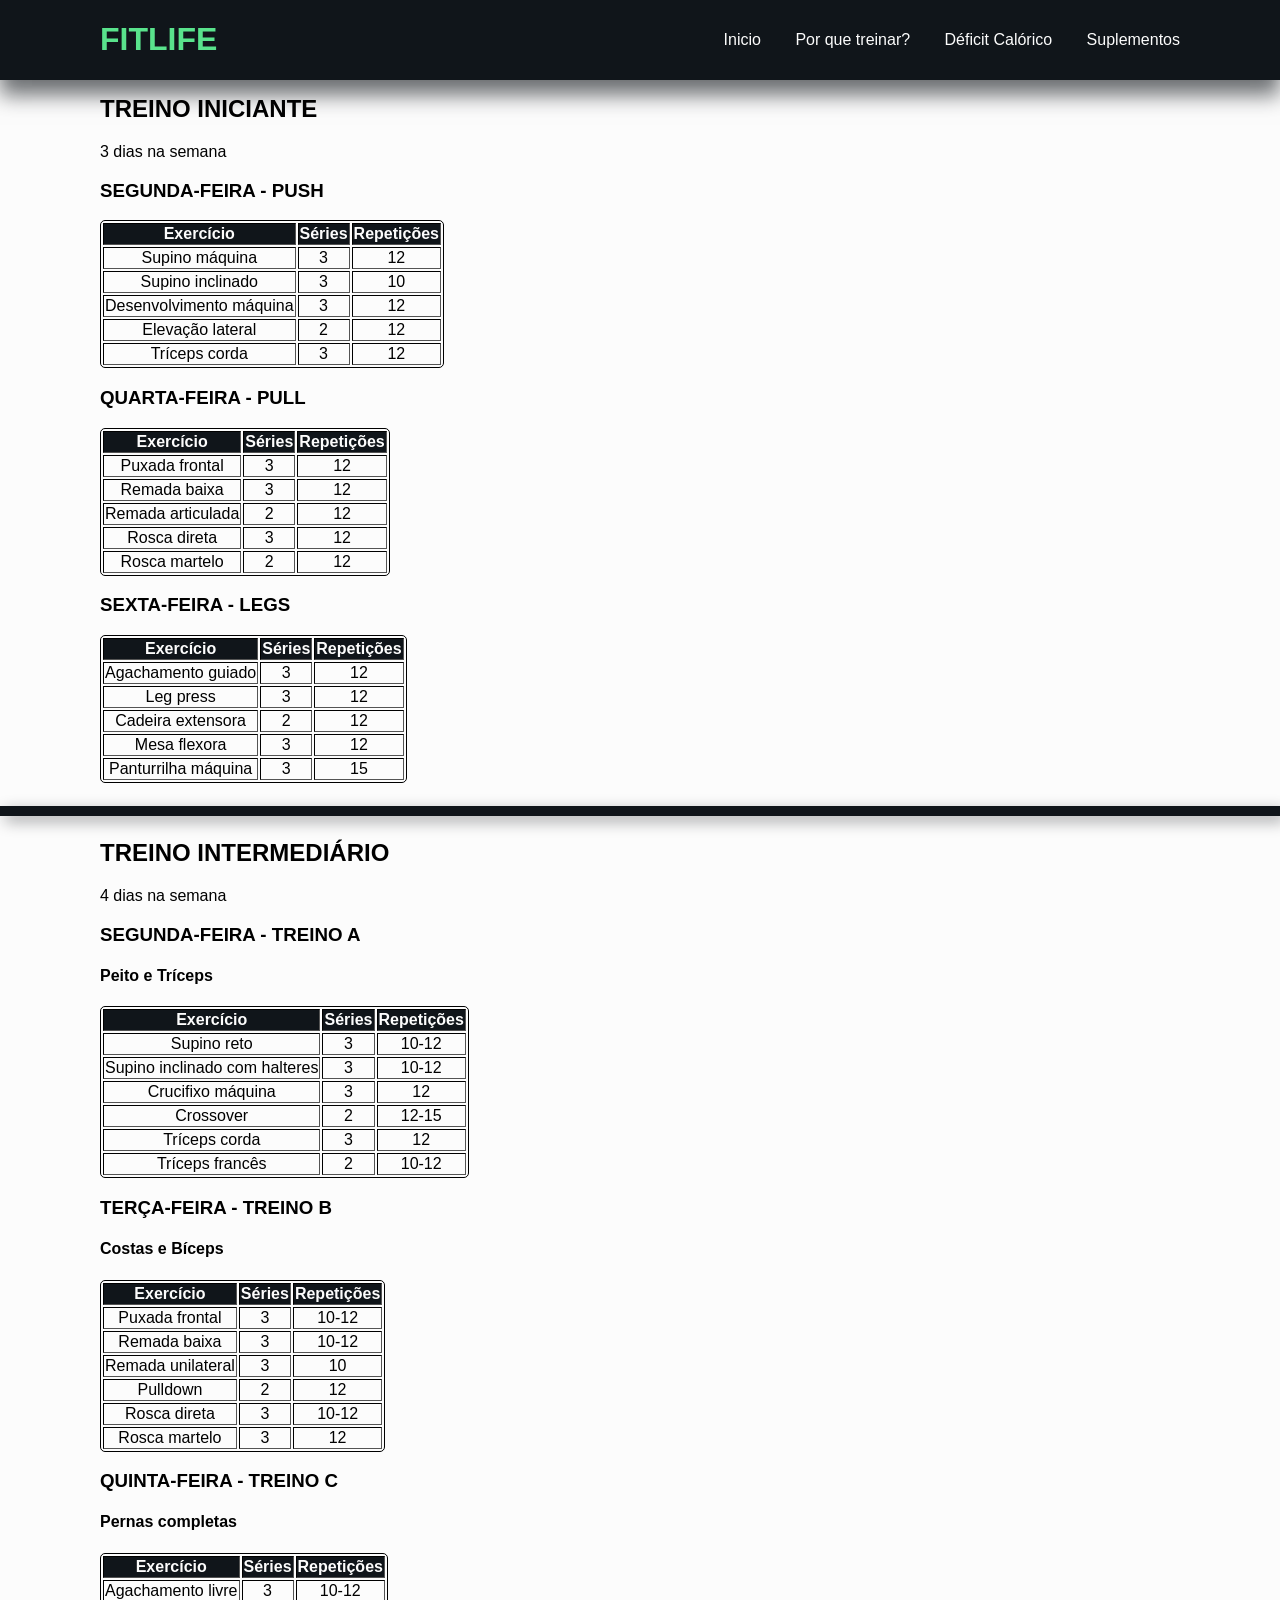
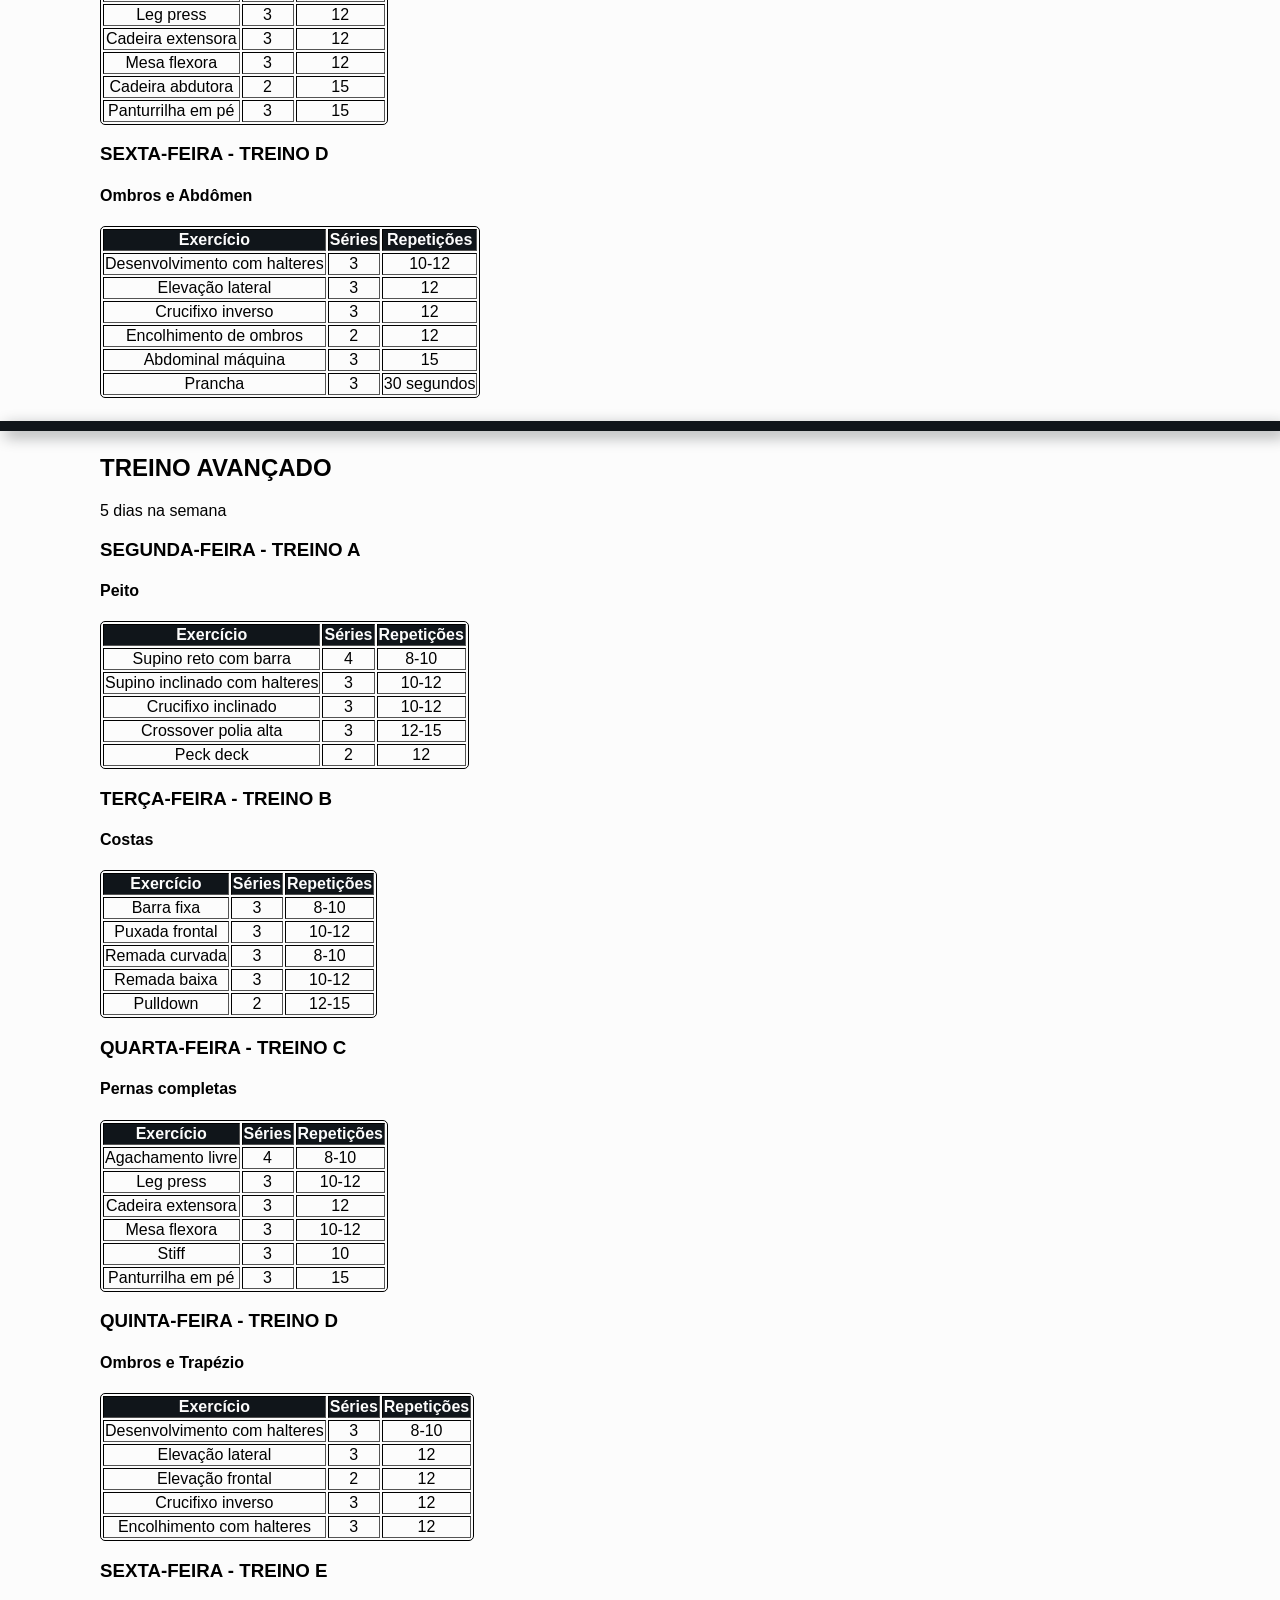
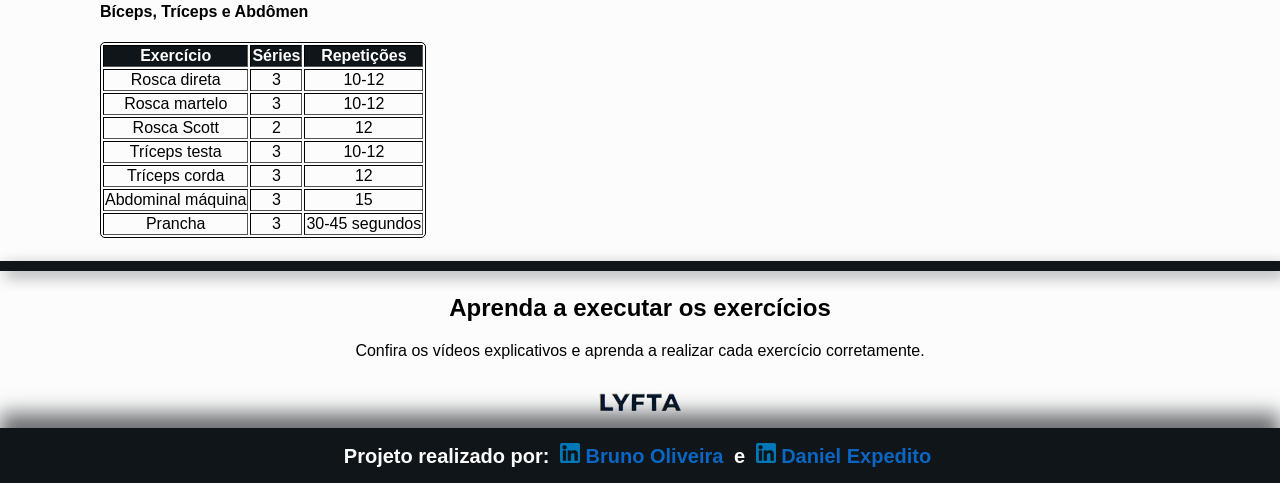
==== pagina01.html @ b1cc84f3 "first commit" ====
<!DOCTYPE html>
<html lang="pt">

<head>
    <meta charset="UTF-8">
    <meta name="viewport" content="width=device-width, initial-scale=1.0">
    <title>Treinos</title>
    <link rel="stylesheet" href="style.css">
</head>

<body class=""> <!--Aqui é o Plano de treino-->
    <header>
        <h1>FITLIFE</h1>
        <nav>
            <a href="pagina00.html">Inicio</a>
            <a href="pagina02.html">Por que treinar?</a>
            <a href="pagina03.html">Déficit Calórico</a>
            <a href="pagina04.html">Suplementos</a>
        </nav> <!--Cabeçalho-->
    </header>
    <main>
        <section class="iniciante"> <!--INICIANTE-->
            <div class="divMain">
                <h1>TREINO INICIANTE</h1>
                <P>3 dias na semana</P>
                <h3>SEGUNDA-FEIRA - PUSH</h3>
                <table border="1"  class="tabelas">
                    <thead>
                        <tr>
                            <th>Exercício</th>
                            <th>Séries</th>
                            <th>Repetições</th>
                        </tr>
                    </thead>
                    <tbody>
                        <tr>
                            <td>Supino máquina</td>
                            <td>3</td>
                            <td>12</td>
                        </tr>
                        <tr>
                            <td>Supino inclinado</td>
                            <td>3</td>
                            <td>10</td>
                        </tr>
                        <tr>
                            <td>Desenvolvimento máquina</td>
                            <td>3</td>
                            <td>12</td>
                        </tr>
                        <tr>
                            <td>Elevação lateral</td>
                            <td>2</td>
                            <td>12</td>
                        </tr>
                        <tr>
                            <td>Tríceps corda</td>
                            <td>3</td>
                            <td>12</td>
                        </tr>
                    </tbody>
                </table>
                <h3>QUARTA-FEIRA - PULL</h3>
                <table border="1"  class="tabelas">
                    <thead>
                        <tr>
                            <th>Exercício</th>
                            <th>Séries</th>
                            <th>Repetições</th>
                        </tr>
                    </thead>
                    <tbody>
                        <tr>
                            <td>Puxada frontal</td>
                            <td>3</td>
                            <td>12</td>
                        </tr>
                        <tr>
                            <td>Remada baixa</td>
                            <td>3</td>
                            <td>12</td>
                        </tr>
                        <tr>
                            <td>Remada articulada</td>
                            <td>2</td>
                            <td>12</td>
                        </tr>
                        <tr>
                            <td>Rosca direta</td>
                            <td>3</td>
                            <td>12</td>
                        </tr>
                        <tr>
                            <td>Rosca martelo</td>
                            <td>2</td>
                            <td>12</td>
                        </tr>
                    </tbody>
                </table>

                <h3>SEXTA-FEIRA - LEGS</h3>
                <table border="1"  class="tabelas">
                    <thead>
                        <tr>
                            <th>Exercício</th>
                            <th>Séries</th>
                            <th>Repetições</th>
                        </tr>
                    </thead>
                    <tbody>
                        <tr>
                            <td>Agachamento guiado</td>
                            <td>3</td>
                            <td>12</td>
                        </tr>
                        <tr>
                            <td>Leg press</td>
                            <td>3</td>
                            <td>12</td>
                        </tr>
                        <tr>
                            <td>Cadeira extensora</td>
                            <td>2</td>
                            <td>12</td>
                        </tr>
                        <tr>
                            <td>Mesa flexora</td>
                            <td>3</td>
                            <td>12</td>
                        </tr>
                        <tr>
                            <td>Panturrilha máquina</td>
                            <td>3</td>
                            <td>15</td>
                        </tr>
                    </tbody>
                </table>
            </div>
            <hr class="linha">
        </section>
        <section class="intermediario"><!--INTERMEDIÁRIO-->
            <div class="divMain">
                <h1>TREINO INTERMEDIÁRIO</h1>
                <P>4 dias na semana</P>
                <!-- TREINO A -->
                <h3>SEGUNDA-FEIRA - TREINO A</h3>
                <h4>Peito e Tríceps</h4>

                <table border="1"  class="tabelas">
                    <thead>
                        <tr>
                            <th>Exercício</th>
                            <th>Séries</th>
                            <th>Repetições</th>
                        </tr>
                    </thead>

                    <tbody>
                        <tr>
                            <td>Supino reto</td>
                            <td>3</td>
                            <td>10-12</td>
                        </tr>
                        <tr>
                            <td>Supino inclinado com halteres</td>
                            <td>3</td>
                            <td>10-12</td>
                        </tr>
                        <tr>
                            <td>Crucifixo máquina</td>
                            <td>3</td>
                            <td>12</td>
                        </tr>
                        <tr>
                            <td>Crossover</td>
                            <td>2</td>
                            <td>12-15</td>
                        </tr>
                        <tr>
                            <td>Tríceps corda</td>
                            <td>3</td>
                            <td>12</td>
                        </tr>
                        <tr>
                            <td>Tríceps francês</td>
                            <td>2</td>
                            <td>10-12</td>
                        </tr>
                    </tbody>
                </table>


                <!-- TREINO B -->
                <h3>TERÇA-FEIRA - TREINO B</h3>
                <h4>Costas e Bíceps</h4>

                <table border="1"  class="tabelas">
                    <thead>
                        <tr>
                            <th>Exercício</th>
                            <th>Séries</th>
                            <th>Repetições</th>
                        </tr>
                    </thead>

                    <tbody>
                        <tr>
                            <td>Puxada frontal</td>
                            <td>3</td>
                            <td>10-12</td>
                        </tr>
                        <tr>
                            <td>Remada baixa</td>
                            <td>3</td>
                            <td>10-12</td>
                        </tr>
                        <tr>
                            <td>Remada unilateral</td>
                            <td>3</td>
                            <td>10</td>
                        </tr>
                        <tr>
                            <td>Pulldown</td>
                            <td>2</td>
                            <td>12</td>
                        </tr>
                        <tr>
                            <td>Rosca direta</td>
                            <td>3</td>
                            <td>10-12</td>
                        </tr>
                        <tr>
                            <td>Rosca martelo</td>
                            <td>3</td>
                            <td>12</td>
                        </tr>
                    </tbody>
                </table>


                <!-- TREINO C -->
                <h3>QUINTA-FEIRA - TREINO C</h3>
                <h4>Pernas completas</h4>

                <table border="1"  class="tabelas">
                    <thead>
                        <tr>
                            <th>Exercício</th>
                            <th>Séries</th>
                            <th>Repetições</th>
                        </tr>
                    </thead>

                    <tbody>
                        <tr>
                            <td>Agachamento livre</td>
                            <td>3</td>
                            <td>10-12</td>
                        </tr>
                        <tr>
                            <td>Leg press</td>
                            <td>3</td>
                            <td>12</td>
                        </tr>
                        <tr>
                            <td>Cadeira extensora</td>
                            <td>3</td>
                            <td>12</td>
                        </tr>
                        <tr>
                            <td>Mesa flexora</td>
                            <td>3</td>
                            <td>12</td>
                        </tr>
                        <tr>
                            <td>Cadeira abdutora</td>
                            <td>2</td>
                            <td>15</td>
                        </tr>
                        <tr>
                            <td>Panturrilha em pé</td>
                            <td>3</td>
                            <td>15</td>
                        </tr>
                    </tbody>
                </table>


                <!-- TREINO D -->
                <h3>SEXTA-FEIRA - TREINO D</h3>
                <h4>Ombros e Abdômen</h4>

                <table border="1"  class="tabelas">
                    <thead>
                        <tr>
                            <th>Exercício</th>
                            <th>Séries</th>
                            <th>Repetições</th>
                        </tr>
                    </thead>

                    <tbody>
                        <tr>
                            <td>Desenvolvimento com halteres</td>
                            <td>3</td>
                            <td>10-12</td>
                        </tr>
                        <tr>
                            <td>Elevação lateral</td>
                            <td>3</td>
                            <td>12</td>
                        </tr>
                        <tr>
                            <td>Crucifixo inverso</td>
                            <td>3</td>
                            <td>12</td>
                        </tr>
                        <tr>
                            <td>Encolhimento de ombros</td>
                            <td>2</td>
                            <td>12</td>
                        </tr>
                        <tr>
                            <td>Abdominal máquina</td>
                            <td>3</td>
                            <td>15</td>
                        </tr>
                        <tr>
                            <td>Prancha</td>
                            <td>3</td>
                            <td>30 segundos</td>
                        </tr>
                    </tbody>
                </table>

            </div>
        </section>
        <hr class="linha">
        <section class="avancado"><!--BODYBUOLDER AVANÇADO-->
            <div class="divMain">
                <div>
                    <h1>TREINO AVANÇADO</h1>
                    <P>5 dias na semana</P>
                    <!-- TREINO A -->
                    <h3>SEGUNDA-FEIRA - TREINO A</h3>
                    <h4>Peito</h4>

                    <table border="1"  class="tabelas">
                        <thead>
                            <tr>
                                <th>Exercício</th>
                                <th>Séries</th>
                                <th>Repetições</th>
                            </tr>
                        </thead>

                        <tbody>
                            <tr>
                                <td>Supino reto com barra</td>
                                <td>4</td>
                                <td>8-10</td>
                            </tr>
                            <tr>
                                <td>Supino inclinado com halteres</td>
                                <td>3</td>
                                <td>10-12</td>
                            </tr>
                            <tr>
                                <td>Crucifixo inclinado</td>
                                <td>3</td>
                                <td>10-12</td>
                            </tr>
                            <tr>
                                <td>Crossover polia alta</td>
                                <td>3</td>
                                <td>12-15</td>
                            </tr>
                            <tr>
                                <td>Peck deck</td>
                                <td>2</td>
                                <td>12</td>
                            </tr>
                        </tbody>
                    </table>


                    <!-- TREINO B -->
                    <h3>TERÇA-FEIRA - TREINO B</h3>
                    <h4>Costas</h4>

                    <table border="1"  class="tabelas">
                        <thead>
                            <tr>
                                <th>Exercício</th>
                                <th>Séries</th>
                                <th>Repetições</th>
                            </tr>
                        </thead>

                        <tbody>
                            <tr>
                                <td>Barra fixa</td>
                                <td>3</td>
                                <td>8-10</td>
                            </tr>
                            <tr>
                                <td>Puxada frontal</td>
                                <td>3</td>
                                <td>10-12</td>
                            </tr>
                            <tr>
                                <td>Remada curvada</td>
                                <td>3</td>
                                <td>8-10</td>
                            </tr>
                            <tr>
                                <td>Remada baixa</td>
                                <td>3</td>
                                <td>10-12</td>
                            </tr>
                            <tr>
                                <td>Pulldown</td>
                                <td>2</td>
                                <td>12-15</td>
                            </tr>
                        </tbody>
                    </table>


                    <!-- TREINO C -->
                    <h3>QUARTA-FEIRA - TREINO C</h3>
                    <h4>Pernas completas</h4>

                    <table border="1"  class="tabelas">
                        <thead>
                            <tr>
                                <th>Exercício</th>
                                <th>Séries</th>
                                <th>Repetições</th>
                            </tr>
                        </thead>

                        <tbody>
                            <tr>
                                <td>Agachamento livre</td>
                                <td>4</td>
                                <td>8-10</td>
                            </tr>
                            <tr>
                                <td>Leg press</td>
                                <td>3</td>
                                <td>10-12</td>
                            </tr>
                            <tr>
                                <td>Cadeira extensora</td>
                                <td>3</td>
                                <td>12</td>
                            </tr>
                            <tr>
                                <td>Mesa flexora</td>
                                <td>3</td>
                                <td>10-12</td>
                            </tr>
                            <tr>
                                <td>Stiff</td>
                                <td>3</td>
                                <td>10</td>
                            </tr>
                            <tr>
                                <td>Panturrilha em pé</td>
                                <td>3</td>
                                <td>15</td>
                            </tr>
                        </tbody>
                    </table>


                    <!-- TREINO D -->
                    <h3>QUINTA-FEIRA - TREINO D</h3>
                    <h4>Ombros e Trapézio</h4>

                    <table border="1" class="tabelas">
                        <thead>
                            <tr>
                                <th>Exercício</th>
                                <th>Séries</th>
                                <th>Repetições</th>
                            </tr>
                        </thead>

                        <tbody>
                            <tr>
                                <td>Desenvolvimento com halteres</td>
                                <td>3</td>
                                <td>8-10</td>
                            </tr>
                            <tr>
                                <td>Elevação lateral</td>
                                <td>3</td>
                                <td>12</td>
                            </tr>
                            <tr>
                                <td>Elevação frontal</td>
                                <td>2</td>
                                <td>12</td>
                            </tr>
                            <tr>
                                <td>Crucifixo inverso</td>
                                <td>3</td>
                                <td>12</td>
                            </tr>
                            <tr>
                                <td>Encolhimento com halteres</td>
                                <td>3</td>
                                <td>12</td>
                            </tr>
                        </tbody>
                    </table>


                    <!-- TREINO E -->
                    <h3>SEXTA-FEIRA - TREINO E</h3>
                    <h4>Bíceps, Tríceps e Abdômen</h4>

                    <table border="1"  class="tabelas">
                        <thead>
                            <tr>
                                <th>Exercício</th>
                                <th>Séries</th>
                                <th>Repetições</th>
                            </tr>
                        </thead>

                        <tbody>
                            <tr>
                                <td>Rosca direta</td>
                                <td>3</td>
                                <td>10-12</td>
                            </tr>
                            <tr>
                                <td>Rosca martelo</td>
                                <td>3</td>
                                <td>10-12</td>
                            </tr>
                            <tr>
                                <td>Rosca Scott</td>
                                <td>2</td>
                                <td>12</td>
                            </tr>
                            <tr>
                                <td>Tríceps testa</td>
                                <td>3</td>
                                <td>10-12</td>
                            </tr>
                            <tr>
                                <td>Tríceps corda</td>
                                <td>3</td>
                                <td>12</td>
                            </tr>
                            <tr>
                                <td>Abdominal máquina</td>
                                <td>3</td>
                                <td>15</td>
                            </tr>
                            <tr>
                                <td>Prancha</td>
                                <td>3</td>
                                <td>30-45 segundos</td>
                            </tr>
                        </tbody>
                    </table>

                </div>
        </section>
    </main>
    <hr class="linha">
    <footer>
        <div><!--LINK DOS VÍDEOS NO LYFTA-->

            <!-- SEÇÃO DE VÍDEOS -->
            <section class="aprenda">
                <div>
                    <h2>Aprenda a executar os exercícios</h2>
                    <p>Confira os vídeos explicativos e aprenda a realizar cada exercício corretamente.</p>
                    <a href="https://www.lyfta.app/exercises" target="_blank"><img src="imagens/pagina01/lyfta-logo.png"
                            alt="lyfta-logo"></a>
                    </button>
                </div>
            </section>
        </div>
        <div class="creditos">
            <p> Projeto realizado por:
                <a href="https://www.linkedin.com/in/bruno-oliveira-056923248/" target="_blank"><img
                        src="imagens/paginaPrincipal/linkedin.png" alt="logo linkedin" height="20px"> Bruno Oliveira</a>
                e <a href="https://www.linkedin.com/in/daniel-expedito-7985722a0/" target="_blank"> <img
                        src="imagens/paginaPrincipal/linkedin.png" alt="logo linkedin" height="20px"> Daniel
                    Expedito</a>
            </p>
        </div>
    </footer>
</body>

</html>
---- style.css ----
body { /* PAGINA PRINCIPAL 01*/
    background-color: #FCFCFC;
    margin: 0;
    text-align: justify;
    font-family: Arial, Helvetica, sans-serif;
    font-size: 1em;
}

header {
    background-color: #10151A;
    padding-left: 100px;
    padding-right: 100px;
    display: flex;
    align-items: center;
    justify-content: space-between;
    box-shadow: 0px 15px 20px #10151a9c;
}

header > h1 {
    color: #59E38C;
}

header > nav > a {
    text-decoration: none;
    color: #FCFCFC;
    padding-left: 30px;
}

header > nav > a:hover {
    color: #59E38C;
    background-color: #59e38c4f;
    padding: 10px;
    border-radius: 30px;
}

#textoimagem {
    padding-top: 60px;
    padding-left: 100px;
    padding-right: 100px;
    background-image: url(imagens/paginaPrincipal/fundo.jpg); 
    background-size: 100%;
    background-repeat: no-repeat;
    background-position: bottom;
    box-shadow: 0px 15px 20px #10151a9c;
}

.verde {
    color: #59E38C;
    font-weight: bold;
}

#textoimagem > h2 {
    font-size: 60px;
    margin: 20px 0 20px 0;
}

.branco {
    color: #FCFCFC;
}

.botao {
    background-color: #59E38C;
    padding: 10px;
    border-radius: 5px;
    margin-bottom: 50px;
}

.botao:hover {
    background-color: #FCFCFC;
    color: #10151A;
    font-weight: bolder;
}

#icones {
    padding-left: 100px;
    padding-right: 100px;
    padding-top: 60px;
    display: flex;
    text-align: center;
}

.imagens {
    background-color: #59E38C;
    border-radius: 20px;
    box-shadow: 5px 5px 15px #10151a6b;
}

#icones > div{
    margin: auto;
}

#navegacao {
    padding: 60px 100px 0px 100px;
    text-align: center;
}

#navegacao > div {
    margin: auto;
    display: inline-block;
    padding-left: 70px;
}

#navegacao > div > p > a {
    text-decoration: none;
    color: #10151A; 
    font-weight: bold;
    font-size: 20px;
}

#navegacao > div > p > a:hover {
    color: #FCFCFC;
    background-color: #10151A;
    padding: 10px;
    border-radius: 30px;   
}

#forms {
    background-image: url(imagens/paginaPrincipal/fundo.jpg);
    color: #FCFCFC;
    font-weight: bold;
    text-align: center;
    padding-bottom: 15px;
    background-size: 100%;
    background-position: center;
    padding-top: 15px;
    box-shadow: 0px -15px 20px #10151a9c;
}

#forms > h3 {
    padding-top: 15px;
    font-size: 30px;
    margin-top: 0px;
}

.forms {
    background-color: #10151A;
    width: 400px;
    height: 377px;
    margin: auto;
    padding-top: 10px;
    padding-bottom: 10px;
    border-radius: 30px;
}

.input {
    width: 300px;
    height: 35px;
    font-size: 16px;
    padding: 5px;
    display: block;
    margin: auto;
    margin-bottom: 15px;
    border-radius: 10px;
}

.creditos {
    text-align: center;
    background-color: #10151A;
    padding: 15px;
    color: #FCFCFC;
    font-weight: bolder;
    font-size: 20px;
    box-shadow: 0px -15px 20px #10151a9c;
}

.creditos > p {
    margin: 0px;
}

.creditos > p > a {
    color: #0A66C2;
    text-decoration: none;
    padding-left: 5px;
    padding-right: 5px;
}

.creditos > p > a:hover {
    color: #10151A;
    background-color: #ffffff;
    padding: 10px;
    border-radius: 30px;
}

body.pagina01 { /*PAGINA 01 - TREINOS*/
    background-color: #FCFCFC;
    margin: 0;
    text-align: justify;
    font-family: Arial, Helvetica, sans-serif;
    font-size: 1em; 
}

.tabelas {
    border: 1px solid black;
    border-radius: 5px;
    text-align: center;
}

.tabelas > thead > tr > th {
    color: #FCFCFC;
    background-color: #10151A;
}

.iniciante > div {
    padding-bottom: 15px;
}

.iniciante > div > h1 {
    margin-top: 0px;
    padding-top: 15px;
}

.intermediario > div {
    padding-bottom: 15px;
}

.intermediario > div > h1 {
    margin-top: 0px; 
    padding-top: 15px;   
}

.avancado > div {
    padding-bottom: 15px;
}

.avancado > div > div > h1 {
    margin-top: 0px; 
    padding-top: 15px;   
}

.linha {
    height: 10px;
    border: none;
    background-color: #10151A;
    box-shadow: 5px 5px 15px #10151a6b;
}

.aprenda > div {
    text-align: center;
}

.aprenda > div > h2 {
    margin-top: 0px;
    padding-top: 15px;
}

.aprenda > div > a > img {
    margin: auto;
    display: flex;
}

body.pagina02 { /*PAGINA 02 - PORQUE TREINAR?*/
    background-color: #FCFCFC;
    margin: 0;
    text-align: justify;
    font-family: Arial, Helvetica, sans-serif;
    font-size: 1em;
}


body.pagina03 { /*PAGINA 03 - DÉFICIT CALÓRICO*/
    background-color: #FCFCFC;
    margin: 0;
    text-align: justify;
    font-family: Arial, Helvetica, sans-serif;
    font-size: 1em; 
}

.listas > li {
    padding: 5px;
}

.imagensPag03 {
    width: 100%;
    display: block;
    box-shadow: 0px -15px 20px #10151a9c;
}

.sessaoEscura {
    background-color: #10151A;
    color: #FCFCFC;
}

.sessaoEscura > div > h3 {
    padding-top: 20px;
    margin-top: 0px;
}

.referencias02 {
    text-decoration: none;
    color: #59E38C; 
    font-weight: bold;
    font-size: 20px;
}

.referencias02:hover {
    color: #10151A;
    background-color: #59E38C;
    padding: 5px;
    border-radius: 30px; 
}

.grandesMarcas > a > img {
    width: 300px;
    padding-right: 30px;
    padding-bottom: 30px;
    padding-top: 30px;
    padding: 30px 30px 30px 0px;
}

body.pagina04 { /*PAGINA 04 - MUSCULAÇÃO*/
    background-color: #FCFCFC;
    margin: 0;
    text-align: justify;
    font-family: Arial, Helvetica, sans-serif;
    font-size: 1em;
}

.divMain {
    padding-left: 100px;
    padding-right: 100px;
}

.referencias{
    text-decoration: none;
    color: #10151A; 
    font-weight: bold;
    font-size: 20px;
}

.referencias:hover {
    color: #FCFCFC;
    background-color: #10151A;
    padding: 5px;
    border-radius: 30px; 
}

.principaisSuplementos {
    background-color: #10151A;
    padding: 20px 100px 20px 100px;
    color: #FCFCFC;
    box-shadow: 0px 15px 20px #10151a9c;
}

.principaisSuplementos > h2 {
    text-align: center;
}

.principaisSuplementos > div > img {
    height: 200px;
    width: 300px;
    border-radius: 20px;
    border: 2px solid #59E38C;
}

.grandesMarcas > div > a > img{
    width: 300px;
}

.grandesMarcas > h3 {
    width: 100%;
    text-align: center;
    padding-bottom: 30px;
}

.grandesMarcas {
    display: flex;
    flex-wrap: wrap;
    justify-content: center;
}
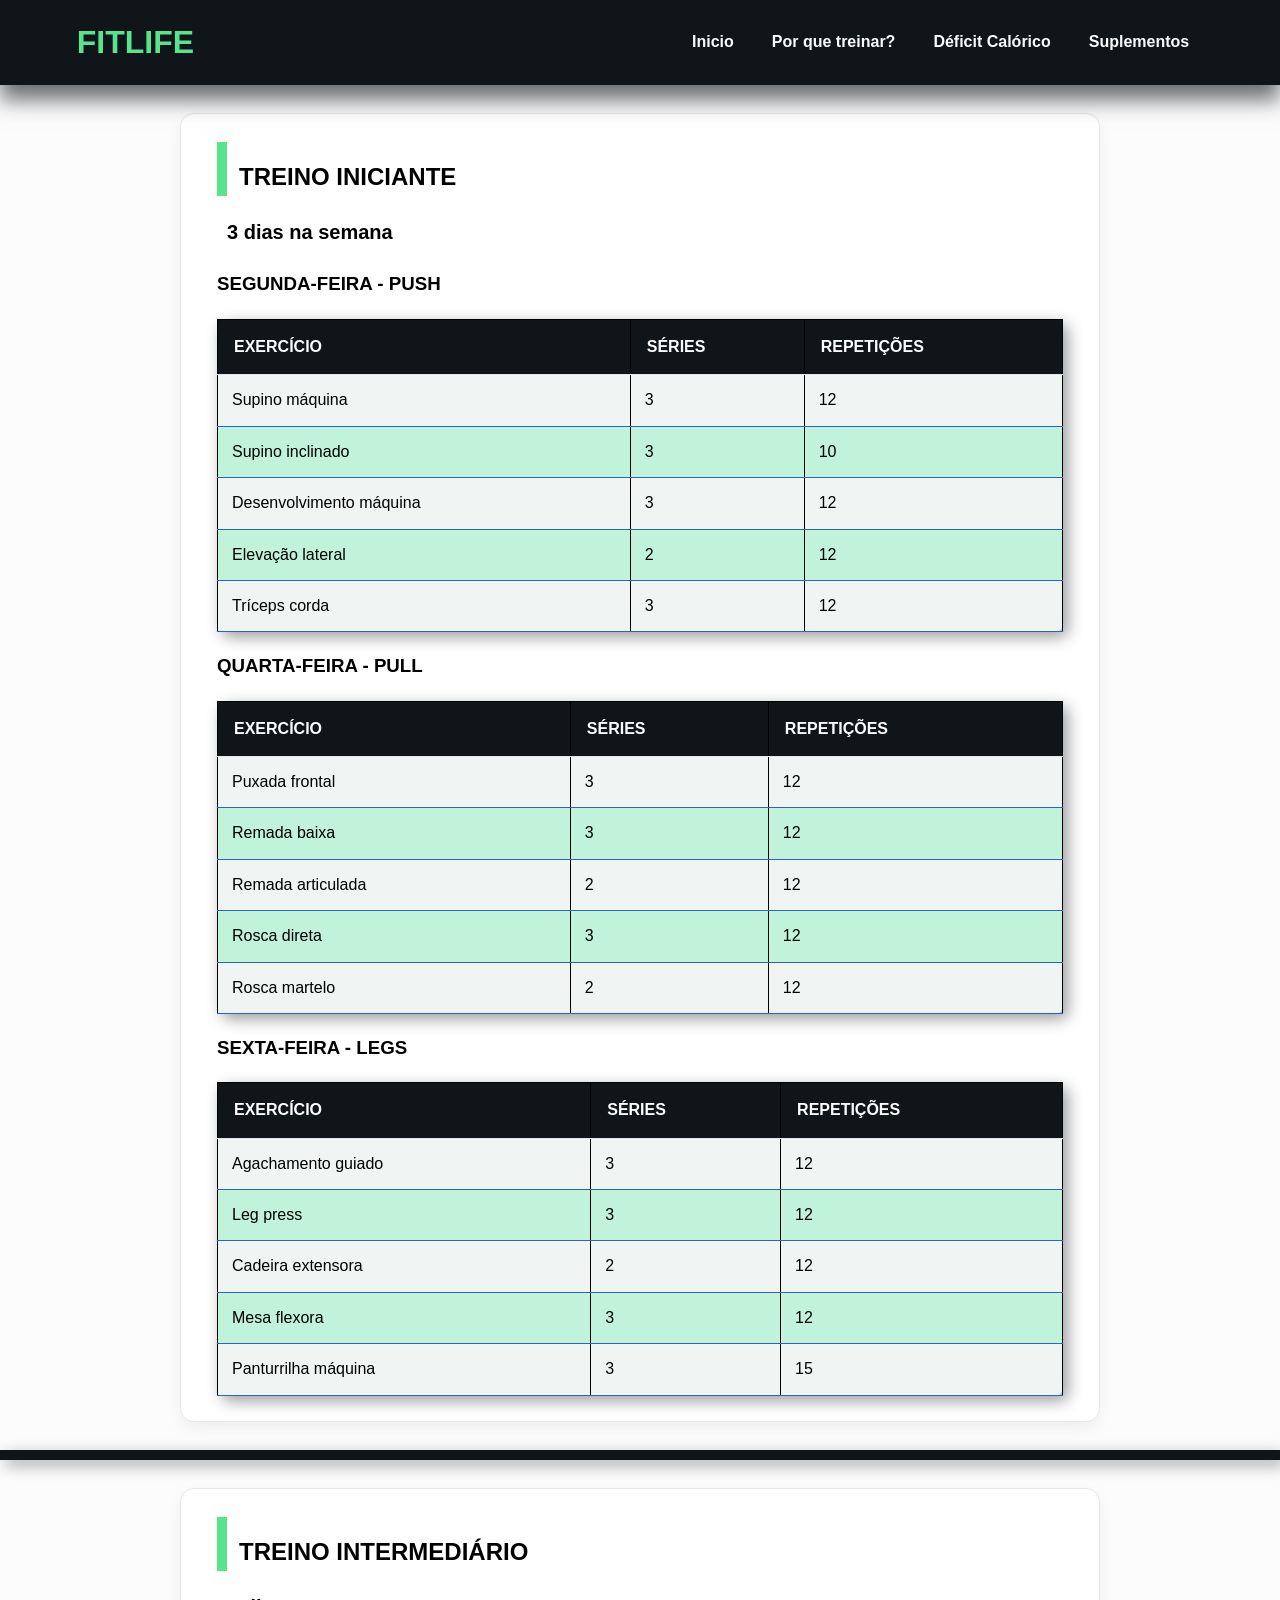
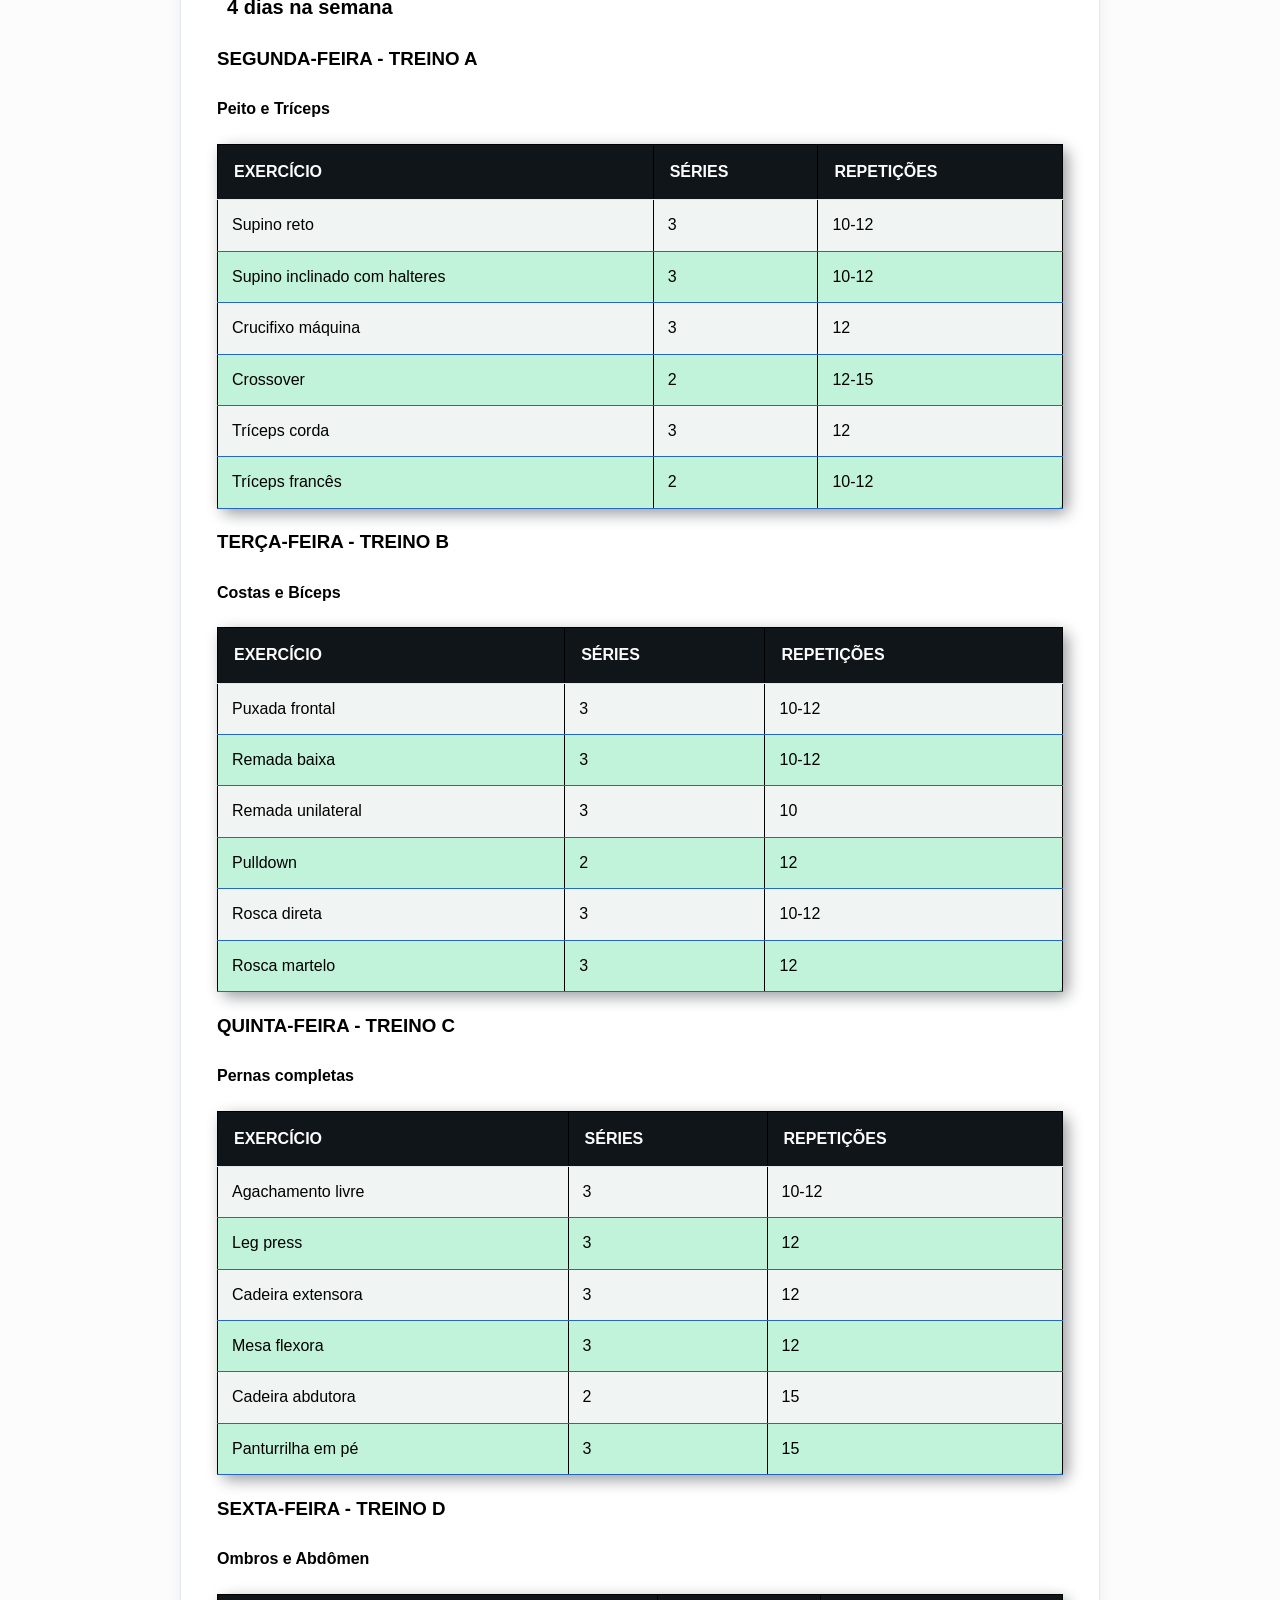
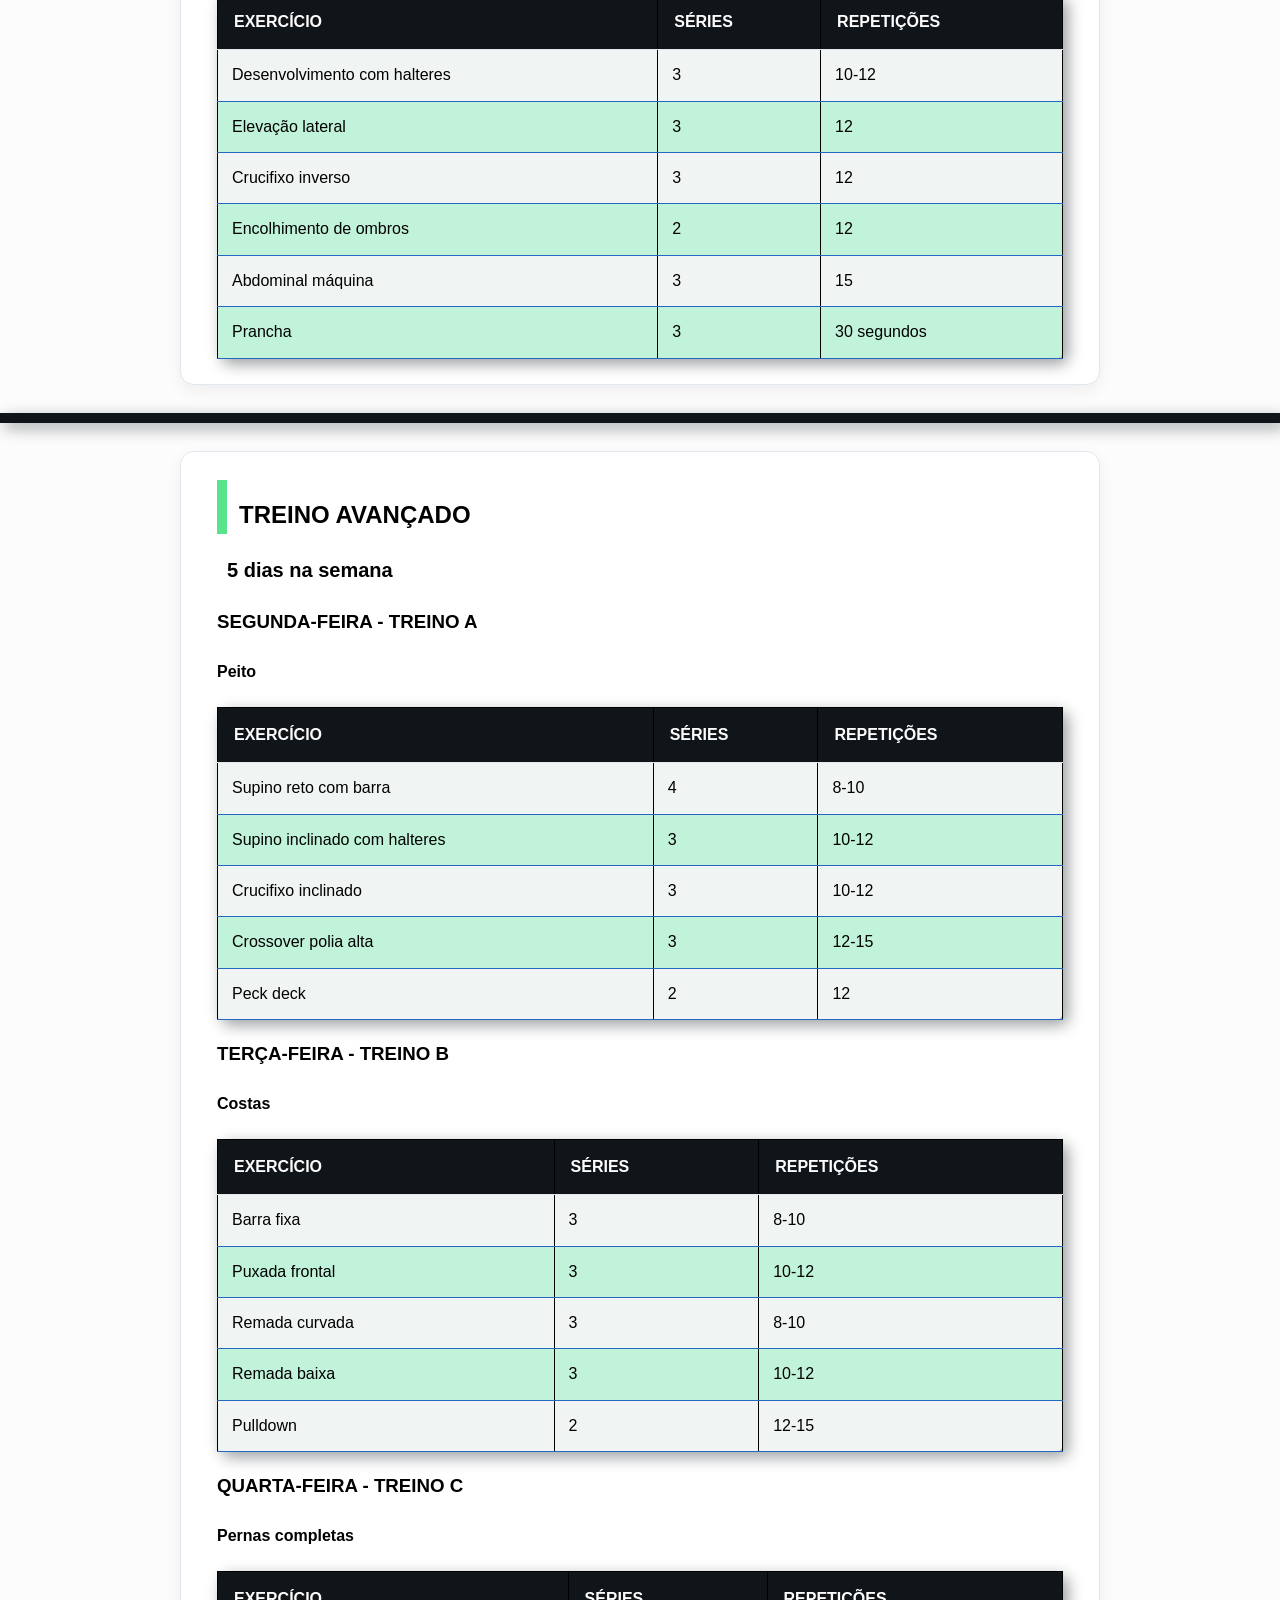
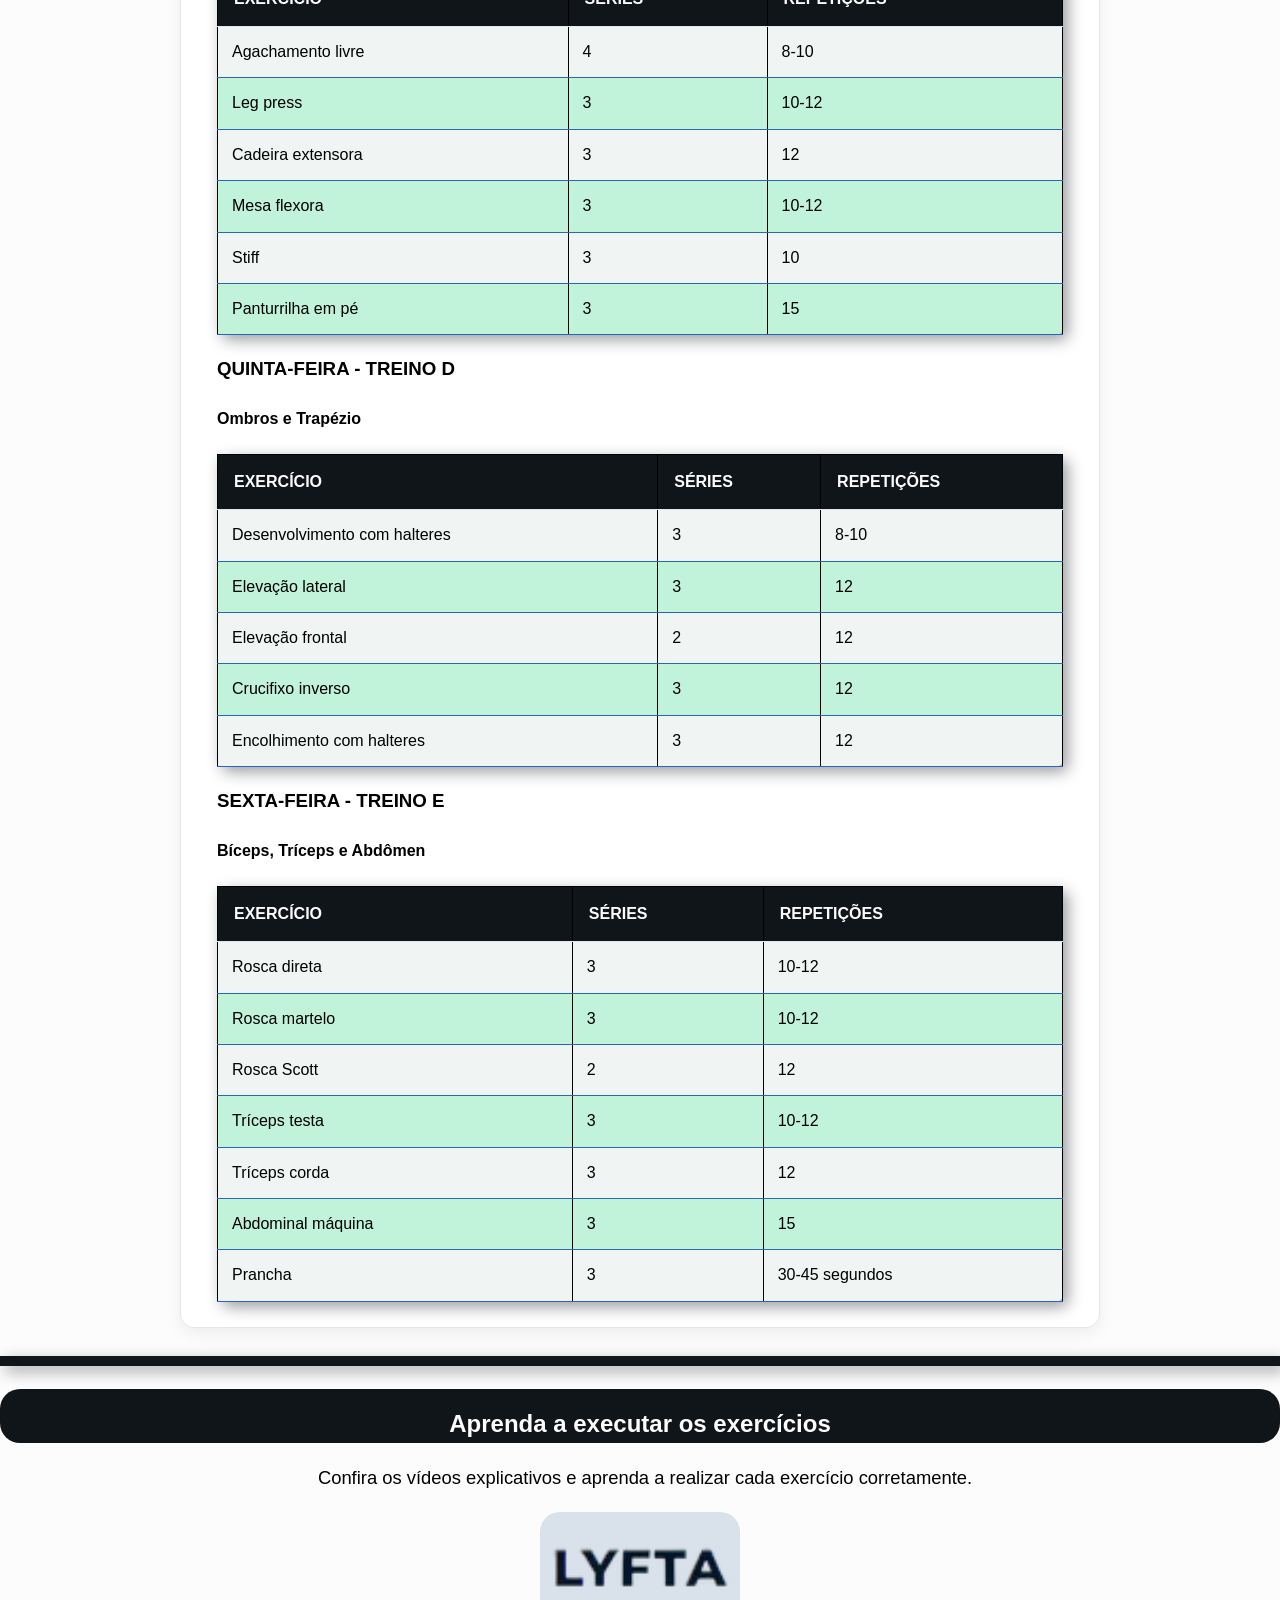
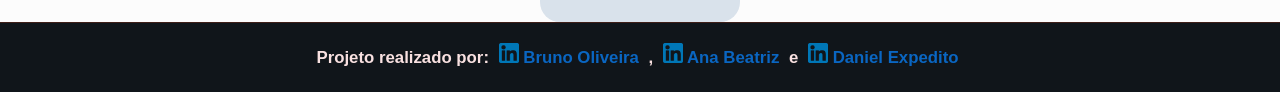
==== commit ad606432: "Participantes" ====
--- a/pagina01.html
+++ b/pagina01.html
@@ -12,7 +12,7 @@
     <header>
         <h1>FITLIFE</h1>
         <nav>
-            <a href="pagina00.html">Inicio</a>
+            <a href="index.html">Inicio</a>
             <a href="pagina02.html">Por que treinar?</a>
             <a href="pagina03.html">Déficit Calórico</a>
             <a href="pagina04.html">Suplementos</a>
@@ -589,9 +589,11 @@
             </section>
         </div>
         <div class="creditos">
-            <p> Projeto realizado por:
+            <p> Projeto realizado por: 
                 <a href="https://www.linkedin.com/in/bruno-oliveira-056923248/" target="_blank"><img
                         src="imagens/paginaPrincipal/linkedin.png" alt="logo linkedin" height="20px"> Bruno Oliveira</a>
+                ,  <a href="https://www.linkedin.com/in/ana-beatriz-01628368-unicap/" target="_blank"><img
+                        src="imagens/paginaPrincipal/linkedin.png" alt="logo linkedin" height="20px"> Ana Beatriz</a>
                 e <a href="https://www.linkedin.com/in/daniel-expedito-7985722a0/" target="_blank"> <img
                         src="imagens/paginaPrincipal/linkedin.png" alt="logo linkedin" height="20px"> Daniel
                     Expedito</a>
@@ -600,4 +602,4 @@
     </footer>
 </body>
 
-</html>+</html>
--- a/style.css
+++ b/style.css
@@ -1,29 +1,54 @@
-body { /* PAGINA PRINCIPAL 01*/
+*, *::before, *::after {
+    box-sizing: border-box;
+}
+
+body,
+body.pagina01,
+body.pagina02,
+body.pagina03,
+body.pagina04 { /* PAGINA PRINCIPAL 01*/
     background-color: #FCFCFC;
     margin: 0;
-    text-align: justify;
+    text-align: left;
     font-family: Arial, Helvetica, sans-serif;
     font-size: 1em;
+    line-height: 1.65;
 }
 
 header {
     background-color: #10151A;
-    padding-left: 100px;
-    padding-right: 100px;
+    color: #FCFCFC;
+    padding: 16px 6%;
     display: flex;
+    flex-wrap: wrap;
     align-items: center;
     justify-content: space-between;
+    gap: 16px;
+    position: sticky;
+    top: 0;
+    z-index: 50;
     box-shadow: 0px 15px 20px #10151a9c;
 }
 
 header > h1 {
-    color: #59E38C;
+    margin: 0;
+    color: #59e38c;
+}
+
+header > nav {
+    display: flex;
+    flex-wrap: wrap;
+    align-items: center;
+    gap: 10px;
 }
 
 header > nav > a {
     text-decoration: none;
     color: #FCFCFC;
-    padding-left: 30px;
+    font-weight: bold;
+    padding: 8px 14px;
+    border-radius: 30px;
+    transition:background-color 0.2s ease, color 0.2s ease;
 }
 
 header > nav > a:hover {
@@ -34,14 +59,14 @@
 }
 
 #textoimagem {
-    padding-top: 60px;
-    padding-left: 100px;
-    padding-right: 100px;
-    background-image: url(imagens/paginaPrincipal/fundo.jpg); 
-    background-size: 100%;
+    
+    background-image: linear-gradient(120deg, rgba(16, 21, 26, 0.88), rgba(16, 21, 26, 0.72)),
+        url(imagens/paginaPrincipal/fundo.jpg);
+    background-size: cover;
     background-repeat: no-repeat;
     background-position: bottom;
     box-shadow: 0px 15px 20px #10151a9c;
+    padding: 64px 6%;
 }
 
 .verde {
@@ -50,8 +75,15 @@
 }
 
 #textoimagem > h2 {
-    font-size: 60px;
-    margin: 20px 0 20px 0;
+    font-size: 2.8rem;
+    line-height: 1.2;
+    margin: 12px 0 18px 0;
+    max-width: 720px;
+}
+
+#textoimagem > p {
+    margin: 0 0 22px 0;
+    max-width: 640px;
 }
 
 .branco {
@@ -68,43 +100,90 @@
 .botao:hover {
     background-color: #FCFCFC;
     color: #10151A;
+    transform: translateY(-2px);
     font-weight: bolder;
 }
 
 #icones {
-    padding-left: 100px;
-    padding-right: 100px;
-    padding-top: 60px;
+    padding: 48px 6% 24px 6%;
     display: flex;
+    flex-wrap: wrap;
+    gap: 20px;
     text-align: center;
 }
 
 .imagens {
-    background-color: #59E38C;
+    background-color: hsl(142, 84%, 60%);
     border-radius: 20px;
+    padding: 10px;
     box-shadow: 5px 5px 15px #10151a6b;
+}
+
+#icones .imagens {
+    width: 60px;
+    height: 60px;
+    object-fit: contain;
+    display: block;
+    margin: 0 auto 12px auto;
+}
+
+#icones > div > p {
+    margin: 0 0 8px 0;
+    color: #1E293B;
 }
 
 #icones > div{
     margin: auto;
+    background-color: #f0ecec;
+    border: 1px solid #80a8dd;
+    border-radius: 14px;
+    padding: 20px 16px;
+    box-shadow: 0 4px 12px rgba(16, 21, 26, 0.06);
 }
 
 #navegacao {
-    padding: 60px 100px 0px 100px;
+    padding: 24px 6% 56px 6%;
+    display: flex;
+    justify-content: space-between;
+    flex-wrap: wrap;
+    gap: 24px;
     text-align: center;
 }
 
 #navegacao > div {
-    margin: auto;
-    display: inline-block;
-    padding-left: 70px;
+    background-color: #FFFFFF;
+    border: 1px solid #134281;
+    border-radius: 14px;
+    padding: 20px;
+    display: flex;
+    flex-direction: column;
+    align-items: center;
+    text-align: center;
+    width: 30%;
+    box-shadow: 0 6px 16px rgba(16, 21, 26, 0.08);
+    
+}
+
+
+#navegacao .imagens {
+    width: 100%;
+    align-content: center;
+    height: 180px;
+    object-fit: cover;
+    padding: 0;
+    margin-bottom: 20px;
 }
 
 #navegacao > div > p > a {
+    display: block;
     text-decoration: none;
-    color: #10151A; 
-    font-weight: bold;
-    font-size: 20px;
+    color: #065F46;
+    font-weight: bold;
+    font-size: 1.05rem;
+    padding: 8px 16px;
+    border-radius: 30px;
+    background-color: #ECFDF5;
+    transition: background-color 0.2s ease, color 0.2s ease, transform 0.2s ease;
 }
 
 #navegacao > div > p > a:hover {
@@ -115,21 +194,23 @@
 }
 
 #forms {
-    background-image: url(imagens/paginaPrincipal/fundo.jpg);
-    color: #FCFCFC;
-    font-weight: bold;
-    text-align: center;
-    padding-bottom: 15px;
-    background-size: 100%;
+    background-image:
+    linear-gradient(120deg, rgba(16, 21, 26, 0.9), rgba(16, 21, 26, 0.78)),
+     url(imagens/paginaPrincipal/fundo.jpg);    
+    color: #FCFCFC;
+    font-weight: bold;
+    text-align: center;
+    padding: 48px 6%;
+    background-size: cover;
     background-position: center;
-    padding-top: 15px;
     box-shadow: 0px -15px 20px #10151a9c;
 }
 
 #forms > h3 {
-    padding-top: 15px;
-    font-size: 30px;
-    margin-top: 0px;
+    padding-top: 0;
+    font-size: 1.85rem;
+    margin-top: 90px;
+    color: #2fd992;
 }
 
 .forms {
@@ -140,6 +221,19 @@
     padding-top: 10px;
     padding-bottom: 10px;
     border-radius: 30px;
+    border: 1px solid rgba(66, 236, 128, 0.3);
+    box-shadow: 0 12px 24px rgba(86, 132, 179, 0.2);
+}
+
+.forms > h3 {
+    margin: 0 0 16px 0;
+    color: #59E38C;
+}
+
+.label {
+    display: block;
+    margin-bottom: 2px;
+    color: #dff3e3;
 }
 
 .input {
@@ -150,17 +244,25 @@
     display: block;
     margin: auto;
     margin-bottom: 15px;
-    border-radius: 10px;
+    border-radius: 12px;
+}
+
+
+
+#formulario > .botao {
+    width: 100%;
+    text-align: center;
+    margin-top: 6px;
 }
 
 .creditos {
     text-align: center;
     background-color: #10151A;
-    padding: 15px;
-    color: #FCFCFC;
-    font-weight: bolder;
-    font-size: 20px;
-    box-shadow: 0px -15px 20px #10151a9c;
+    padding: 20px 6%;
+    color: #f9e1e1;
+    font-weight: bold;
+    font-size: 1.05rem;
+    border-top: 1px solid rgba(242, 65, 15, 0.2);
 }
 
 .creditos > p {
@@ -176,84 +278,135 @@
 
 .creditos > p > a:hover {
     color: #10151A;
-    background-color: #ffffff;
+    background-color: #eedada;
     padding: 10px;
     border-radius: 30px;
 }
 
-body.pagina01 { /*PAGINA 01 - TREINOS*/
+.tabelas {
+    border: 1px solid black;
+    border-radius: 8px;
+    text-align: center;
+    width: 100%;
+    background-color: #f0f5f3;
+    overflow-x: hidden;
+    box-shadow: 5px 5px 15px #10151a6b;
+    border-collapse: collapse;
+}
+
+.tabelas > thead > tr > th {
+    color: #FCFCFC;
+    background-color: #10151A;
+    padding: 14px 16px;
+    text-align: left;
+    font-weight: bold;
+    text-transform: uppercase;
+    font-weight: 700;
+    border-bottom: 1px solid #E2E8F0;
+}
+
+.tabelas td {
+    padding: 12px 14px;
+    text-align: left;
+    border-bottom: 1px solid #2668bf;
+}
+
+.tabelas tr:nth-child(even) td {
+    background-color: #58eda04f;
+}
+
+.tabelas tbody tr:hover td {
+    background-color: rgba(89, 237, 30, 0.393);
+}
+
+.iniciante > div,
+.intermediario > div,
+.avancado > div {
+    padding-bottom: 25px;
+}
+
+.iniciante > div > P,
+.intermediario > div > P,
+.avancado > div > div > P {
+    text-align: justify;
+    padding-left: 10px;
+    font-size: 1.25rem;
+    font-weight: 600;
+
+
+}
+.iniciante > div > h1,
+.intermediario > div > h1,
+.avancado > div > div > h1 {
+    margin-top: 0;
+    padding-top: 15px;
+    border-left: 10px solid #59E38C;
+    padding-left: 12px;
+}
+
+
+.avancado > div > div > h1 {
+    margin-top: 0px; 
+    padding-top: 15px;   
+}
+
+.linha {
+    height: 10px;
+    border: none;
+    background-color: #10151A;
+    box-shadow: 5px 5px 15px #10151a6b;
+    margin: 23px 0;
+}
+
+.aprenda > div {
+    text-align: center;
+}
+
+.aprenda > div > h2 {
+    margin-top: 0px;
+    padding-top: 15px;
+    background-color: #10151A;
+    color: #FCFCFC;
+    border-radius: 20px;
+}
+
+.aprenda > div > a > img {
+    margin: auto;
+    display: block;
+    width: 200px;
+    height: 110px;
+    object-fit: cover;
+    background-color: #d9e2eb;
+    border-radius: 20px;
+}
+
+.aprenda > div > p {
+    text-align: center;
+    padding-left: 10px;
+    font-size: 1.15rem;
+    font-weight: 450;
+    
+}
+
+
+.aprenda > div > a > img:hover {
+    box-shadow: 10px 2px 15px #95abc1;
+}
+
+body.pagina04 { /*PAGINA 01 - PRINCIPAL*/
     background-color: #FCFCFC;
     margin: 0;
     text-align: justify;
     font-family: Arial, Helvetica, sans-serif;
-    font-size: 1em; 
-}
-
-.tabelas {
-    border: 1px solid black;
-    border-radius: 5px;
-    text-align: center;
-}
-
-.tabelas > thead > tr > th {
-    color: #FCFCFC;
-    background-color: #10151A;
-}
-
-.iniciante > div {
-    padding-bottom: 15px;
-}
-
-.iniciante > div > h1 {
-    margin-top: 0px;
-    padding-top: 15px;
-}
-
-.intermediario > div {
-    padding-bottom: 15px;
-}
-
-.intermediario > div > h1 {
-    margin-top: 0px; 
-    padding-top: 15px;   
-}
-
-.avancado > div {
-    padding-bottom: 15px;
-}
-
-.avancado > div > div > h1 {
-    margin-top: 0px; 
-    padding-top: 15px;   
-}
-
-.linha {
-    height: 10px;
-    border: none;
-    background-color: #10151A;
-    box-shadow: 5px 5px 15px #10151a6b;
-}
-
-.aprenda > div {
-    text-align: center;
-}
-
-.aprenda > div > h2 {
-    margin-top: 0px;
-    padding-top: 15px;
-}
-
-.aprenda > div > a > img {
-    margin: auto;
-    display: flex;
-}
-
-body.pagina02 { /*PAGINA 02 - PORQUE TREINAR?*/
+    font-size: 150%;
+}
+
+body.pagina02 { 
     background-color: #FCFCFC;
     margin: 0;
     text-align: justify;
     font-family: Arial, Helvetica, sans-serif;
-    font-size: 1em;
+    font-size: 100%;
 }
 
 
@@ -262,21 +415,54 @@
     margin: 0;
     text-align: justify;
     font-family: Arial, Helvetica, sans-serif;
-    font-size: 1em; 
+    font-size: 100%; 
+}
+
+.listas {
+    padding-left: 20px;
+    margin: 14px 0;
+}
+
+.listas > p {
+    margin: 0 0 8px 0;
+    font-weight: bold;
 }
 
 .listas > li {
-    padding: 5px;
-}
+    padding: 6px 12px 6px 8px;
+    padding-left: 20px;
+    list-style-type: disc;
+    font-weight: bold;
+    width: 100%;
+    text-align: left;
+    font-weight: bold;
+    transition: color 0.2s ease;
+}
+
+li:hover {
+        color: #59E38C;
+
+    }
 
 .imagensPag03 {
     width: 100%;
-    display: block;
+    max-width: 800px;
+    margin: auto;
+    height: auto;
+    display: flex;
+    justify-content: center;
     box-shadow: 0px -15px 20px #10151a9c;
 }
 
 .sessaoEscura {
     background-color: #10151A;
+    color: #FCFCFC;
+    padding: 20px 6%;
+}
+
+.sessaoEscura .divMain {
+    background-color: #172028;
+    border-color: rgba(89, 227, 140, 0.25);
     color: #FCFCFC;
 }
 
@@ -286,10 +472,15 @@
 }
 
 .referencias02 {
+    display: inline-block;
     text-decoration: none;
-    color: #59E38C; 
-    font-weight: bold;
-    font-size: 20px;
+    color: #59E38C;
+    font-weight: bold;
+    font-size: 1.05rem;
+    padding: 4px 10px;
+    border-radius: 30px;
+    transition: background-color 0.2s ease, color 0.2s ease, transform 0.2s ease;
+    
 }
 
 .referencias02:hover {
@@ -316,15 +507,37 @@
 }
 
 .divMain {
-    padding-left: 100px;
-    padding-right: 100px;
+    padding: 28px 36px;
+    max-width: 920px;
+    margin: 28px auto;
+    background-color: #FFFFFF;
+    border: 1px solid #E2E8F0;
+    border-radius: 14px;
+    box-shadow: 0 6px 16px rgba(16, 21, 26, 0.06);
+    line-height: 1.65;
+
+}
+
+.divMain > h2 {
+    text-align: center;
+    border-left: 8px solid #59E38C;
+    padding-top: 20px;
+    padding-left: 20px;
+    margin-top: 28px;
 }
 
 .referencias{
+
+    display: inline-block;
     text-decoration: none;
-    color: #10151A; 
-    font-weight: bold;
-    font-size: 20px;
+    color: #065F46;
+    font-weight: bold;
+    font-size: 1.05rem;
+    padding: 4px 10px;
+    border-radius: 30px;
+    transition: background-color 0.2s ease, color 0.2s ease, transform 0.2s ease;
+    
+    
 }
 
 .referencias:hover {
@@ -343,6 +556,8 @@
 
 .principaisSuplementos > h2 {
     text-align: center;
+    color: #59E38C;
+    margin: 0 0 24px 0;
 }
 
 .principaisSuplementos > div > img {
@@ -350,6 +565,10 @@
     width: 300px;
     border-radius: 20px;
     border: 2px solid #59E38C;
+    object-fit: cover;
+    border-radius: 14px;
+    display: block;
+    margin-bottom: 12px;
 }
 
 .grandesMarcas > div > a > img{
@@ -366,5 +585,31 @@
     display: flex;
     flex-wrap: wrap;
     justify-content: center;
-}
-
+    align-items: center;
+    gap: 24px;
+    padding: 24px 6%;
+}
+
+@media (max-width: 600px) {
+    header {
+        padding: 14px 20px;
+    }
+
+    #textoimagem,
+    #icones,
+    #navegacao,
+    #forms,
+    .principaisSuplementos {
+        padding-left: 20px;
+        padding-right: 20px;
+    }
+
+    #icones {
+        grid-template-columns: 1fr;
+    }
+
+    .divMain {
+        padding: 20px;
+        margin: 20px 16px;
+    }
+}
